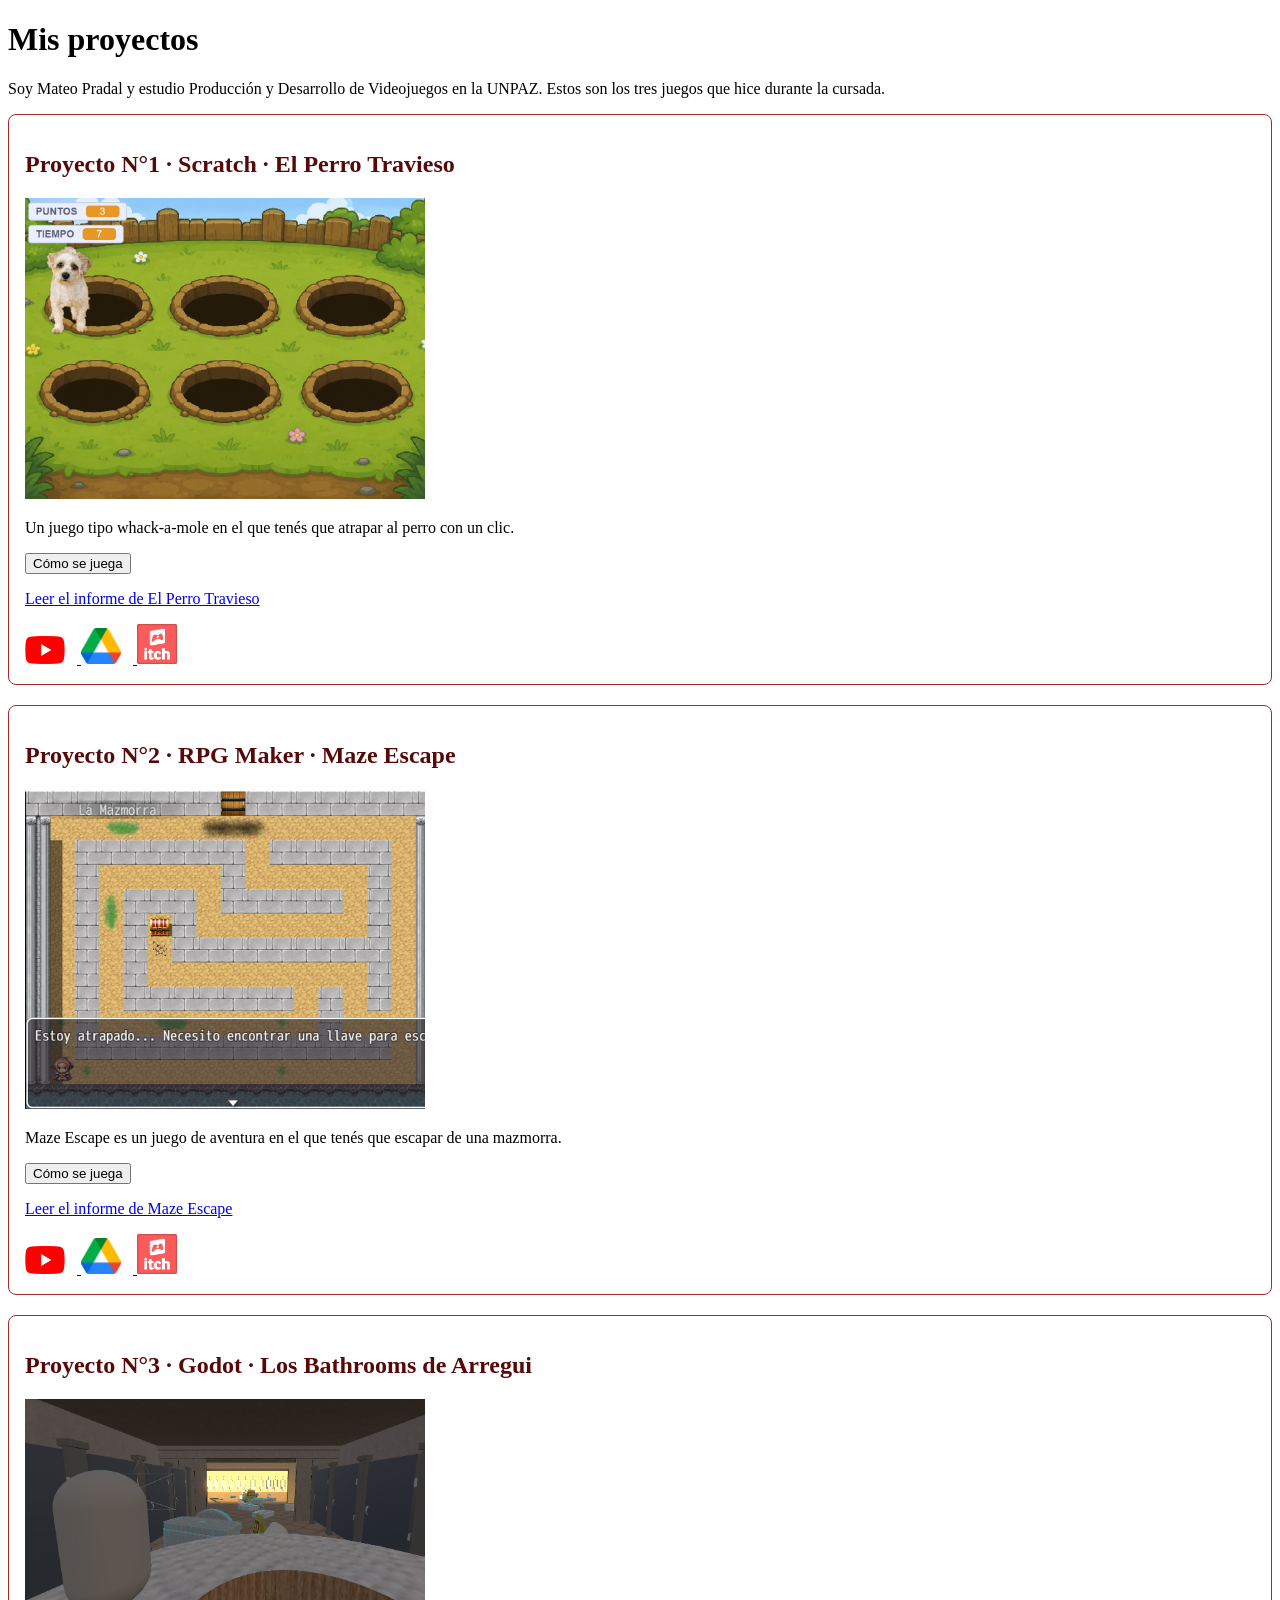
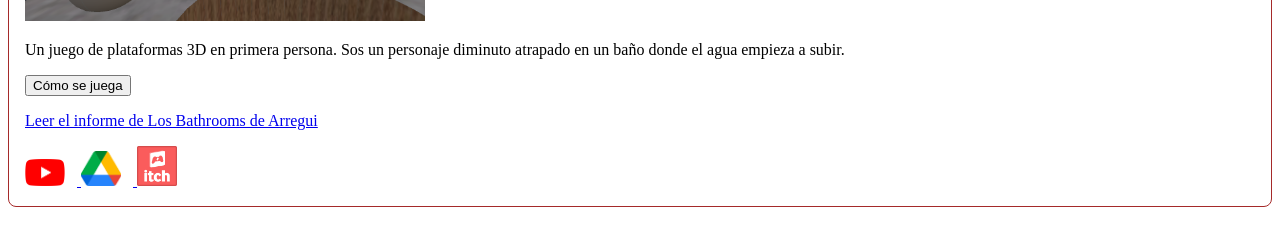
==== index.html @ cd63600f "Rename Pagina.html to index.html" ====
<!DOCTYPE html>
<html lang="es">
<head>
    <meta charset="UTF-8">
    <meta name="viewport" content="width=device-width, initial-scale=1">
    <title>Portafolio de Mateo Pradal</title>
    <link rel="stylesheet" href="estilos.css">
    <script src="javascript.js" defer></script>
</head>
<body>
    <h1>Mis proyectos</h1>
    <p>
        Soy Mateo Pradal y estudio Producción y Desarrollo de Videojuegos en la UNPAZ.
        Estos son los tres juegos que hice durante la cursada.
    </p>

    <!-- Proyecto 1: Scratch -->
    <section>
        <h2>Proyecto N°1 · Scratch · El Perro Travieso</h2>
        <img src="PNGS/perro travieso.png" alt="El perro junto a los agujeros del jardín">

        <p>Un juego tipo whack-a-mole en el que tenés que atrapar al perro con un clic.</p>

        <button id="botonScratch">Cómo se juega</button>
        <p id="instruccionesScratch" hidden>
            Hacé clic en el perro cada vez que aparezca para sumar puntos
            antes de que se termine el tiempo.
        </p>

        <p><a href="informes/FUNDAMENTOS DE LA PROGRAMACIÓN PRADAL MATEO SCRATCH TP N°1 (3).pdf">Leer el informe de El Perro Travieso</a></p>

        <div class="logos">
            <a href="https://www.youtube.com/watch?v=aztTeRP7qds">
                <img src="PNGS/Youtube_logo.png" alt="Ver el video de El Perro Travieso">
            </a>
            <a href="https://drive.google.com/drive/folders/1aoa6xGwY7h6Tm0fjxjFQzhrSzoDAFVQ3">
                <img src="PNGS/Google_Drive_icon_(2020).svg.webp" alt="Descargar El Perro Travieso desde Drive">
            </a>
            <a href="https://scratch.mit.edu/projects/1370028592/fullscreen/">
                <img src="PNGS/ItchIO.png" alt="Abrir El Perro Travieso en itch.io">
            </a>
        </div>
    </section>

    <!-- Proyecto 2: RPG Maker -->
    <section>
        <h2>Proyecto N°2 · RPG Maker · Maze Escape</h2>
        <img src="PNGS/Maze escape.png" alt="El laberinto de Maze Escape">

        <p>Maze Escape es un juego de aventura en el que tenés que escapar de una mazmorra.</p>

        <button id="botonRPG">Cómo se juega</button>
        <p id="instruccionesRPG" hidden>
            Recorré el laberinto, encontrá la llave y enfrentate al guardián
            que protege la salida.
        </p>

        <p><a href="informes/RPG MAKER TP N°2 PRADAL MATEO (2).pdf">Leer el informe de Maze Escape</a></p>

        <div class="logos">
            <a href="https://www.youtube.com/watch?v=D4k0NK8Stqo">
                <img src="PNGS/Youtube_logo.png" alt="Ver el video de Maze Escape">
            </a>
            <a href="https://drive.google.com/drive/folders/1aoa6xGwY7h6Tm0fjxjFQzhrSzoDAFVQ3">
                <img src="PNGS/Google_Drive_icon_(2020).svg.webp" alt="Descargar Maze Escape desde Drive">
            </a>
            <a href="https://mateo3598.itch.io/maze-escape">
                <img src="PNGS/ItchIO.png" alt="Abrir Maze Escape en itch.io">
            </a>
        </div>
    </section>

    <!-- Proyecto 3: Godot -->
    <section>
        <h2>Proyecto N°3 · Godot · Los Bathrooms de Arregui</h2>
        <img src="PNGS/ARREGUI.png" alt="Vista del baño desde la perspectiva del personaje">

        <p>
            Un juego de plataformas 3D en primera persona. Sos un personaje diminuto
            atrapado en un baño donde el agua empieza a subir.
        </p>

        <button id="botonGodot">Cómo se juega</button>
        <p id="instruccionesGodot" hidden>
            Saltá entre las plataformas y recogé los tres fragmentos de espejo
            antes de que te alcance el agua.
        </p>

        <p><a href="informes/TP N°3 GODOT-LOS BATHROOMS DE ARREGUI.pdf">Leer el informe de Los Bathrooms de Arregui</a></p>

        <div class="logos">
            <a href="URL_YOUTUBE_GODOT">
                <img src="PNGS/Youtube_logo.png" alt="Ver el video de Los Bathrooms de Arregui">
            </a>
            <a href="https://drive.google.com/drive/folders/1aoa6xGwY7h6Tm0fjxjFQzhrSzoDAFVQ3">
                <img src="PNGS/Google_Drive_icon_(2020).svg.webp" alt="Descargar Los Bathrooms de Arregui desde Drive">
            </a>
            <a href="https://mateo3598.itch.io/los-bathrooms-de-arregui">
                <img src="PNGS/ItchIO.png" alt="Abrir Los Bathrooms de Arregui en itch.io">
            </a>
        </div>
    </section>
</body>
</html>
---- estilos.css ----
h2 {
    color: rgb(87, 9, 9);
}
p{
    color: rgb(0, 0, 0);
}
section {
    border: 1px solid brown;
    padding: 16px;
    margin-bottom: 20px;
    border-radius: 8px;
}
section img {
    width: 400px;
    max-width: 100%;
    height: auto;
}

.logos img {
    width: 40px;
    height: auto;
    margin-right: 12px;
}
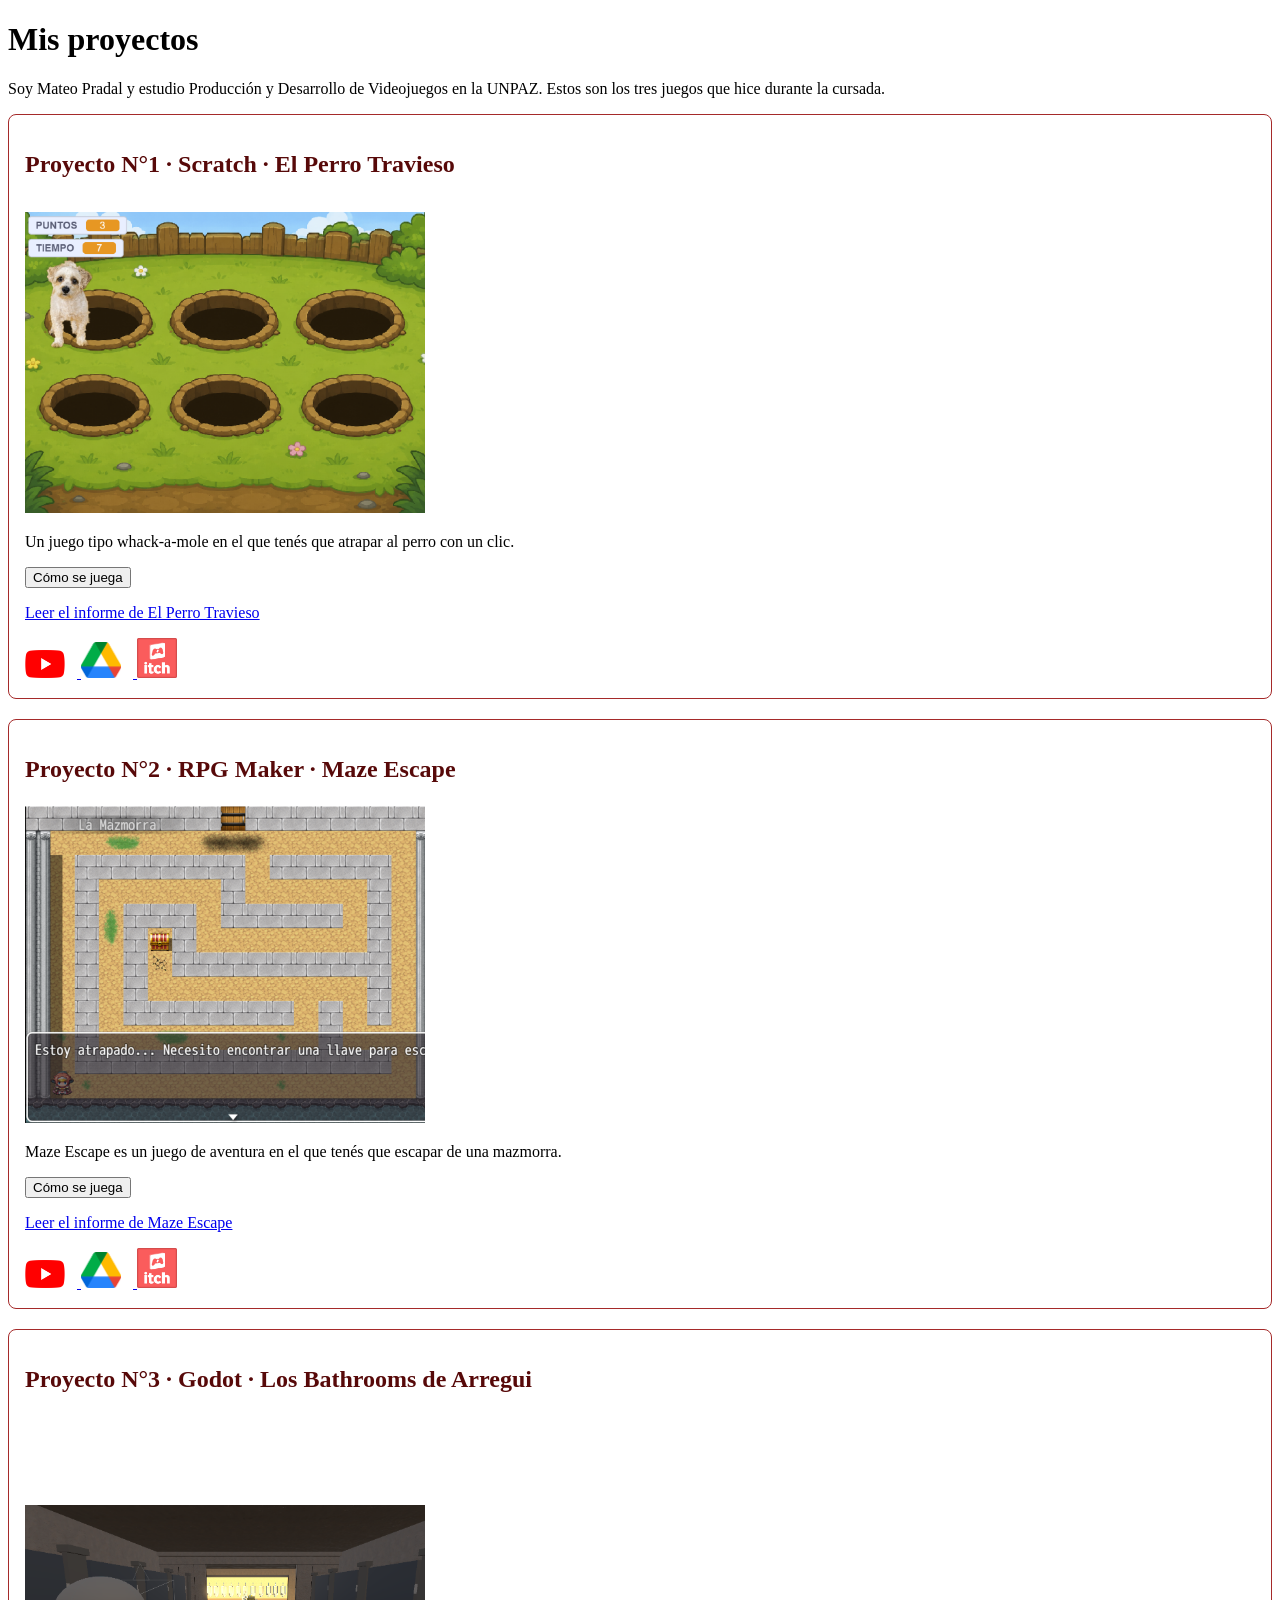
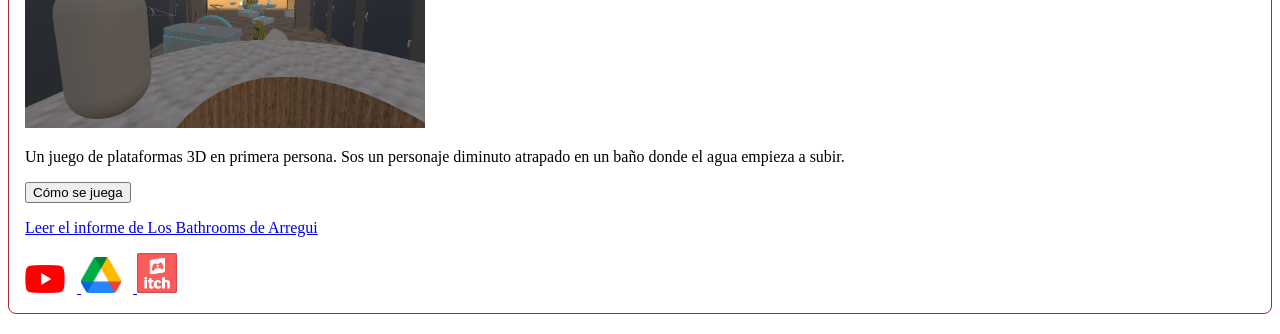
==== commit 5d8b38ea: "Add files via upload" ====
--- a/index.html
+++ b/index.html
@@ -18,7 +18,7 @@
     <section>
         <h2>Proyecto N°1 · Scratch · El Perro Travieso</h2>
         <img src="PNGS/perro travieso.png" alt="El perro junto a los agujeros del jardín">
-
+ <iframe width="560" height="315" src="https://www.youtube.com/embed/aztTeRP7qds?si=idTcRucPz3eevpgP" title="YouTube video player" frameborder="0" allow="accelerometer; autoplay; clipboard-write; encrypted-media; gyroscope; picture-in-picture; web-share" referrerpolicy="strict-origin-when-cross-origin" allowfullscreen></iframe>
         <p>Un juego tipo whack-a-mole en el que tenés que atrapar al perro con un clic.</p>
 
         <button id="botonScratch">Cómo se juega</button>
@@ -33,12 +33,14 @@
             <a href="https://www.youtube.com/watch?v=aztTeRP7qds">
                 <img src="PNGS/Youtube_logo.png" alt="Ver el video de El Perro Travieso">
             </a>
+           
             <a href="https://drive.google.com/drive/folders/1aoa6xGwY7h6Tm0fjxjFQzhrSzoDAFVQ3">
                 <img src="PNGS/Google_Drive_icon_(2020).svg.webp" alt="Descargar El Perro Travieso desde Drive">
             </a>
             <a href="https://scratch.mit.edu/projects/1370028592/fullscreen/">
                 <img src="PNGS/ItchIO.png" alt="Abrir El Perro Travieso en itch.io">
             </a>
+            
         </div>
     </section>
 
@@ -46,6 +48,7 @@
     <section>
         <h2>Proyecto N°2 · RPG Maker · Maze Escape</h2>
         <img src="PNGS/Maze escape.png" alt="El laberinto de Maze Escape">
+        <iframe width="560" height="315" src="https://www.youtube.com/embed/D4k0NK8Stqo?si=4Z5McTk4zyIXC0el" title="YouTube video player" frameborder="0" allow="accelerometer; autoplay; clipboard-write; encrypted-media; gyroscope; picture-in-picture; web-share" referrerpolicy="strict-origin-when-cross-origin" allowfullscreen></iframe>
 
         <p>Maze Escape es un juego de aventura en el que tenés que escapar de una mazmorra.</p>
 
@@ -67,6 +70,7 @@
             <a href="https://mateo3598.itch.io/maze-escape">
                 <img src="PNGS/ItchIO.png" alt="Abrir Maze Escape en itch.io">
             </a>
+            
         </div>
     </section>
 
@@ -74,7 +78,7 @@
     <section>
         <h2>Proyecto N°3 · Godot · Los Bathrooms de Arregui</h2>
         <img src="PNGS/ARREGUI.png" alt="Vista del baño desde la perspectiva del personaje">
-
+<iframe width="560" height="315" src="https://www.youtube.com/embed/mpo2fcRRags?si=PGZG7DW69OyzJYU6" title="YouTube video player" frameborder="0" allow="accelerometer; autoplay; clipboard-write; encrypted-media; gyroscope; picture-in-picture; web-share" referrerpolicy="strict-origin-when-cross-origin" allowfullscreen></iframe>
         <p>
             Un juego de plataformas 3D en primera persona. Sos un personaje diminuto
             atrapado en un baño donde el agua empieza a subir.
@@ -101,4 +105,4 @@
         </div>
     </section>
 </body>
-</html>
+</html>
--- a/estilos.css
+++ b/estilos.css
@@ -20,4 +20,5 @@
     width: 40px;
     height: auto;
     margin-right: 12px;
-}+}
+
